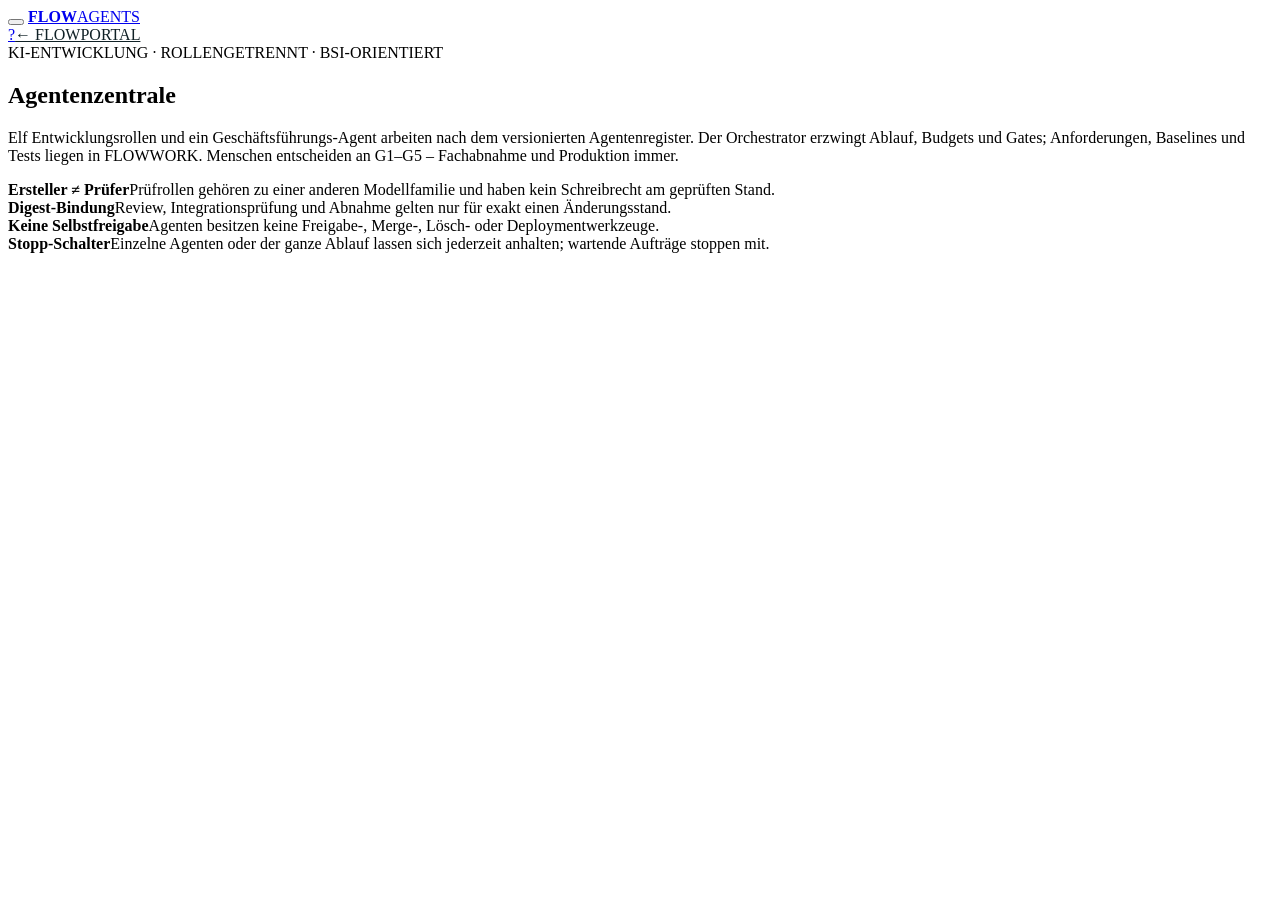
==== services/platform_api/app/static/agents.html @ 588e2c65 "feat(portal): Agentenzentrale, RM-Adapter in FLOWWORK und eigene DMS-Oberfläche - RM-Adapter /api/rm" ====
<!doctype html>
<html lang="de">
  <head>
    <meta charset="utf-8" />
    <meta name="viewport" content="width=device-width,initial-scale=1" />
    <meta name="description" content="FLOWAGENTS – Agentenzentrale der FLOW-Plattform" />
    <title>Agentenzentrale · FLOWPORTAL</title>
    <link rel="icon" href="/assets/favicon.svg" type="image/svg+xml" />
    <link rel="stylesheet" href="/assets/app-launcher.css?v=20261116" />
    <link rel="stylesheet" href="/assets/portal.css?v=20261110" />
    <link rel="stylesheet" href="/assets/company-theme.css" />
    <link rel="stylesheet" href="/assets/agent-center.css?v=20261122" />
  </head>
  <body class="agents-page">
    <header class="portal-topbar">
      <button data-app-launcher aria-label="Anwendungen öffnen"></button>
      <a class="portal-brand" href="/"><span class="portal-brand-mark"><i></i><i></i><i></i></span><span><b>FLOW</b>AGENTS</span></a>
      <div class="portal-actions"><a class="help-link" href="http://localhost:8001/agents/" target="_blank" aria-label="Dokumentation öffnen">?</a><a class="ac-btn" style="color:#102126;border-color:rgba(16,33,38,.2)" href="/">← FLOWPORTAL</a></div>
    </header>
    <main>
      <section class="agents-intro">
        <div>
          <span class="eyebrow">KI-ENTWICKLUNG · ROLLENGETRENNT · BSI-ORIENTIERT</span>
          <h1>Agentenzentrale</h1>
          <p>Elf Entwicklungsrollen und ein Geschäftsführungs-Agent arbeiten nach dem versionierten Agentenregister. Der Orchestrator erzwingt Ablauf, Budgets und Gates; Anforderungen, Baselines und Tests liegen in FLOWWORK. Menschen entscheiden an G1–G5 – Fachabnahme und Produktion immer.</p>
        </div>
      </section>
      <section class="agents-principles" aria-label="Leitplanken">
        <article><b>Ersteller ≠ Prüfer</b>Prüfrollen gehören zu einer anderen Modellfamilie und haben kein Schreibrecht am geprüften Stand.</article>
        <article><b>Digest-Bindung</b>Review, Integrationsprüfung und Abnahme gelten nur für exakt einen Änderungsstand.</article>
        <article><b>Keine Selbstfreigabe</b>Agenten besitzen keine Freigabe-, Merge-, Lösch- oder Deploymentwerkzeuge.</article>
        <article><b>Stopp-Schalter</b>Einzelne Agenten oder der ganze Ablauf lassen sich jederzeit anhalten; wartende Aufträge stoppen mit.</article>
      </section>
      <section style="margin-top:22px" id="agent-center" data-agent-center data-mode="full" aria-label="Agentenzentrale"></section>
    </main>
    <script src="/assets/app-launcher.js?v=20261116" defer></script>
    <script src="/assets/agent-center.js?v=20261122" defer></script>
  </body>
</html>
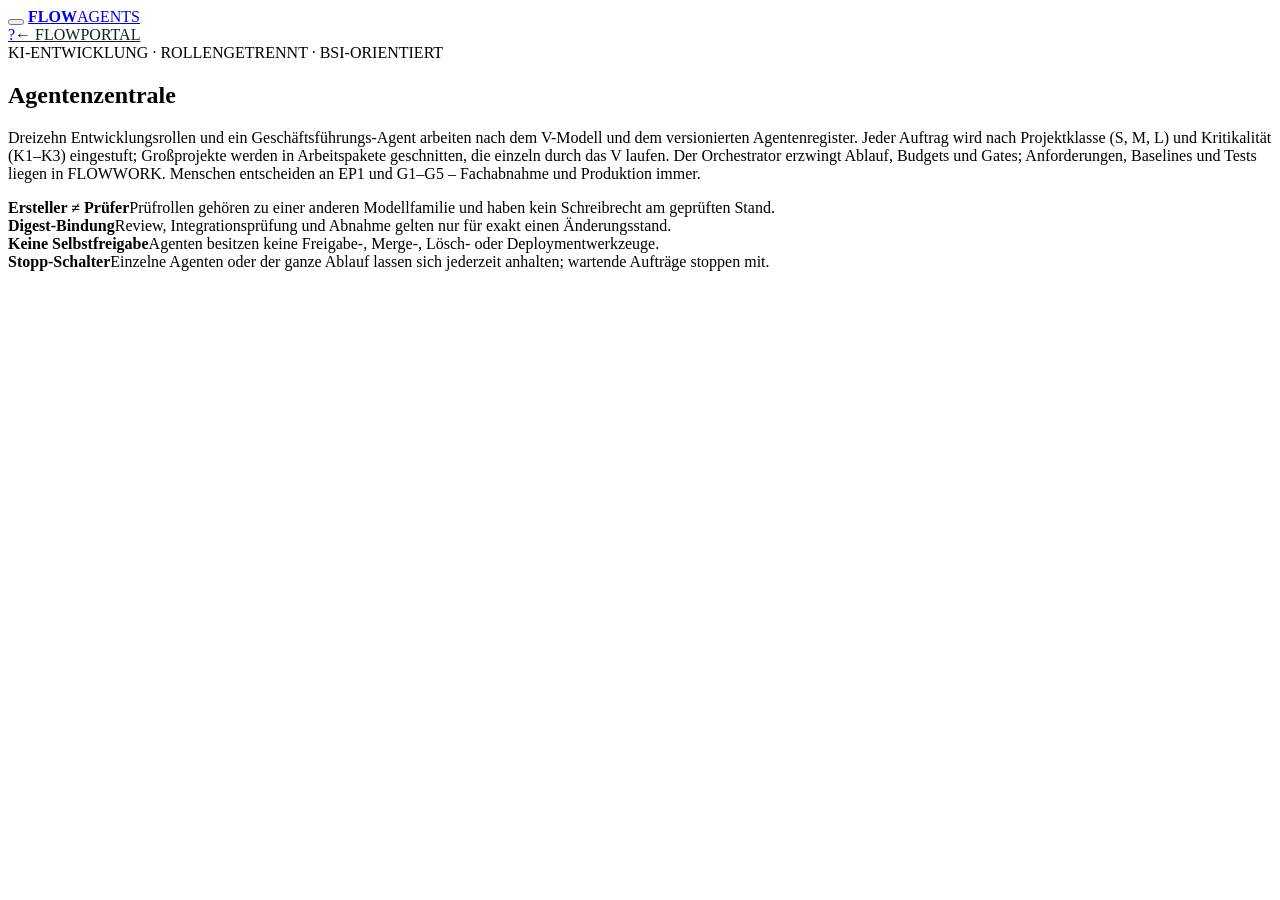
==== commit 396b5d0b: "feat(agents): V-Modell Stufe 2 – Großprojekte mit Arbeitspaketen - Speicher: Tabellen projects und w" ====
--- a/services/platform_api/app/static/agents.html
+++ b/services/platform_api/app/static/agents.html
@@ -22,7 +22,7 @@
         <div>
           <span class="eyebrow">KI-ENTWICKLUNG · ROLLENGETRENNT · BSI-ORIENTIERT</span>
           <h1>Agentenzentrale</h1>
-          <p>Elf Entwicklungsrollen und ein Geschäftsführungs-Agent arbeiten nach dem versionierten Agentenregister. Der Orchestrator erzwingt Ablauf, Budgets und Gates; Anforderungen, Baselines und Tests liegen in FLOWWORK. Menschen entscheiden an G1–G5 – Fachabnahme und Produktion immer.</p>
+          <p>Dreizehn Entwicklungsrollen und ein Geschäftsführungs-Agent arbeiten nach dem V-Modell und dem versionierten Agentenregister. Jeder Auftrag wird nach Projektklasse (S, M, L) und Kritikalität (K1–K3) eingestuft; Großprojekte werden in Arbeitspakete geschnitten, die einzeln durch das V laufen. Der Orchestrator erzwingt Ablauf, Budgets und Gates; Anforderungen, Baselines und Tests liegen in FLOWWORK. Menschen entscheiden an EP1 und G1–G5 – Fachabnahme und Produktion immer.</p>
         </div>
       </section>
       <section class="agents-principles" aria-label="Leitplanken">
@@ -34,6 +34,6 @@
       <section style="margin-top:22px" id="agent-center" data-agent-center data-mode="full" aria-label="Agentenzentrale"></section>
     </main>
     <script src="/assets/app-launcher.js?v=20261116" defer></script>
-    <script src="/assets/agent-center.js?v=20261122" defer></script>
+    <script src="/assets/agent-center.js?v=20261124" defer></script>
   </body>
 </html>
